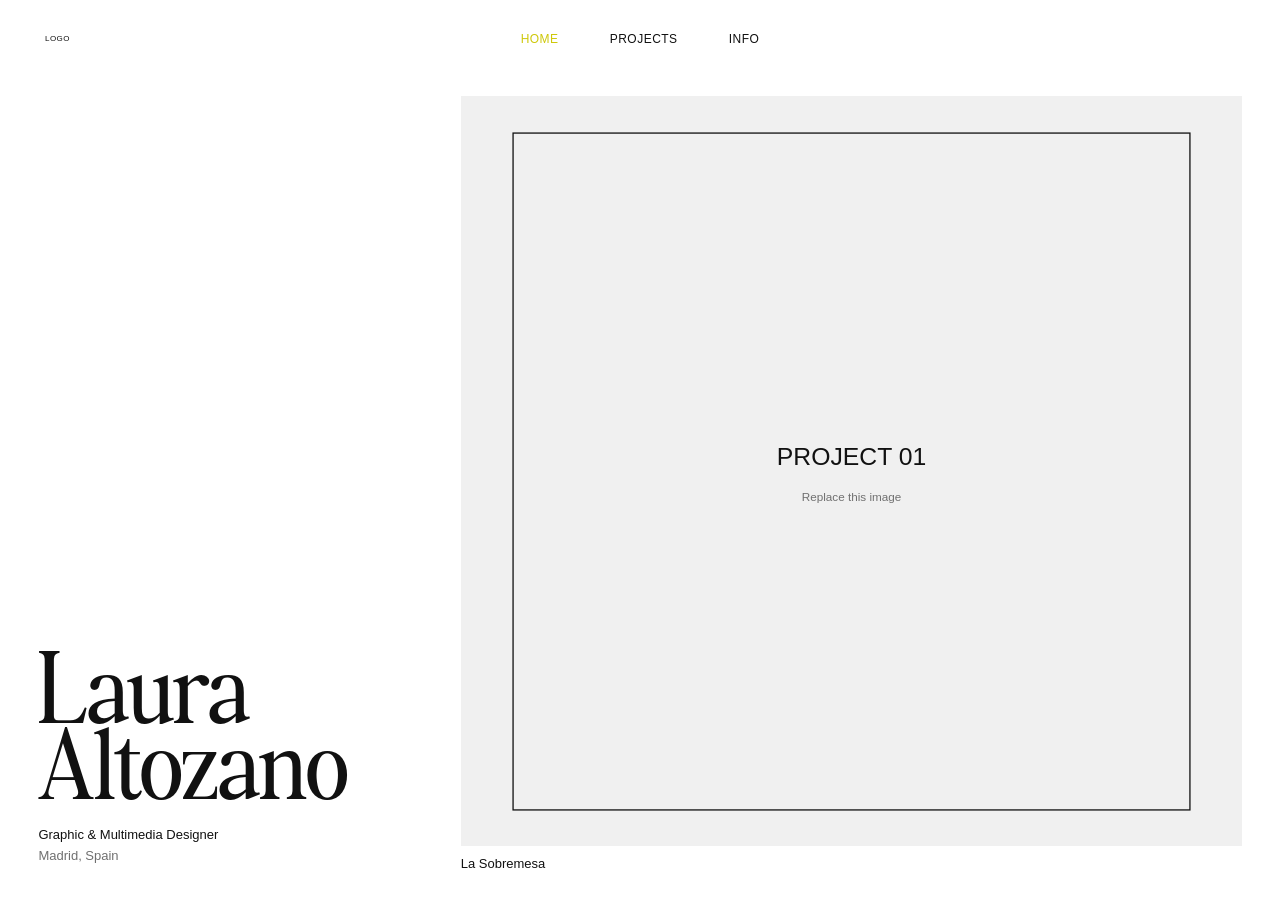
==== index.html @ ccfb65c7 "change 0" ====
<!DOCTYPE html>
<html lang="en">
<head>
  <meta charset="UTF-8">
  <meta name="viewport" content="width=device-width, initial-scale=1.0">
  <meta name="description" content="Portfolio of Laura Altozano, Graphic & Multimedia Designer based in Madrid.">
  <title>Laura Altozano — Portfolio</title>
  <link rel="stylesheet" href="style.css">
  <script src="script.js" defer></script>
</head>
<body class="home-page">
  <header class="site-header">
    <a class="logo-slot" href="index.html" aria-label="Laura Altozano — Home">
      <span>LOGO</span>
    </a>

    <nav class="site-nav" aria-label="Main navigation">
      <a class="is-active" href="index.html">Home</a>
      <a href="projects.html">Projects</a>
      <a href="info.html">Info</a>
    </nav>
  </header>

  <main class="home-main">
    <section class="home-intro" aria-labelledby="home-title">
      <h1 id="home-title">Laura Altozano</h1>
      <p>Graphic &amp; Multimedia Designer</p>
      <p>Madrid, Spain</p>
    </section>

    <section class="home-featured" aria-label="Featured projects" data-carousel>
      <div class="home-carousel">
        <a class="carousel-slide is-active" href="project.html" data-slide data-project-name="La Sobremesa">
          <img src="assets/images/project-01.svg" alt="La Sobremesa project placeholder">
        </a>

        <a class="carousel-slide" href="project.html" data-slide data-project-name="Editorial Project">
          <img src="assets/images/project-02.svg" alt="Editorial project placeholder">
        </a>

        <a class="carousel-slide" href="project.html" data-slide data-project-name="Photography Series">
          <img src="assets/images/project-03.svg" alt="Photography project placeholder">
        </a>
      </div>

      <p class="carousel-project-name" data-project-label>La Sobremesa</p>
    </section>
  </main>
</body>
</html>
---- style.css ----
@font-face {
  font-family: "Bethany Elingston";
  src: url("./fonts/Bethany-Elingston.otf") format("opentype");
  font-weight: 400;
  font-style: normal;
  font-display: swap;
}

:root {
  --background: #ffffff;
  --text: #111111;
  --muted: #707070;
  --accent: #cec80a;
  --font-body: "Helvetica Neue", Helvetica, Arial, sans-serif;
  --font-display: "Bethany Elingston", Georgia, serif;
  --page-padding: clamp(18px, 3vw, 46px);
  --header-height: 78px;
  --left-column: clamp(280px, 29vw, 470px);
  --column-gap: clamp(24px, 4vw, 64px);
}

* {
  box-sizing: border-box;
}

html {
  overflow-x: hidden;
}

body {
  margin: 0;
  overflow-x: hidden;
  background: var(--background);
  color: var(--text);
  font-family: var(--font-body);
  font-size: 15px;
  line-height: 1.35;
}

a {
  color: inherit;
  text-decoration: none;
}

img {
  display: block;
  width: 100%;
}

h1,
h2,
h3,
p,
figure {
  margin: 0;
}

.site-header {
  position: fixed;
  inset: 0 0 auto 0;
  z-index: 10;
  height: var(--header-height);
  padding: 0 var(--page-padding);
  background: var(--background);
}

.logo-slot {
  position: absolute;
  top: 50%;
  left: var(--page-padding);
  display: grid;
  width: 38px;
  height: 38px;
  place-items: center;
  transform: translateY(-50%);
  font-size: 8px;
  letter-spacing: 0.05em;
}

.logo-slot img {
  width: 100%;
  height: 100%;
  object-fit: contain;
}

.site-nav {
  position: absolute;
  top: 50%;
  left: 50%;
  display: flex;
  gap: clamp(22px, 4vw, 52px);
  transform: translate(-50%, -50%);
  white-space: nowrap;
}

.site-nav a {
  font-size: 12px;
  text-transform: uppercase;
  letter-spacing: 0.04em;
}

.site-nav a:hover,
.site-nav a.is-active {
  color: var(--accent);
}

/* HOME */

.home-page {
  height: 100svh;
  overflow: hidden;
}

.home-main {
  display: grid;
  grid-template-columns: var(--left-column) minmax(0, 1fr);
  gap: var(--column-gap);
  height: 100svh;
  padding: calc(var(--header-height) + 18px) var(--page-padding) 28px;
}

.home-intro {
  position: relative;
}

.home-intro > * {
  position: absolute;
  left: 0;
}

.home-intro h1 {
  bottom: 61px;
  width: 100%;
  font-family: var(--font-display);
  font-size: clamp(54px, 6.4vw, 96px);
  font-weight: 400;
  line-height: 0.92;
}

.home-intro p {
  bottom: 28px;
  font-size: 13px;
}

.home-intro p + p {
  bottom: 7px;
  color: var(--muted);
}

.home-featured {
  display: grid;
  grid-template-rows: minmax(0, 1fr) auto;
  gap: 10px;
  min-width: 0;
  height: 100%;
}

.home-carousel {
  position: relative;
  min-width: 0;
  min-height: 0;
  background: #f1f1f1;
}

.carousel-slide {
  position: absolute;
  inset: 0;
  display: none;
}

.carousel-slide.is-active {
  display: block;
}

.carousel-slide img {
  width: 100%;
  height: 100%;
  object-fit: cover;
}

.carousel-project-name {
  font-size: 13px;
  line-height: 1.2;
}

/* PROJECTS */

.projects-page {
  height: 100svh;
  overflow: hidden;
}

.projects-layout {
  display: grid;
  grid-template-columns: var(--left-column) minmax(0, 1fr);
  gap: var(--column-gap);
  height: 100svh;
  padding: calc(var(--header-height) + 18px) var(--page-padding) 0;
}

.fixed-identity {
  position: relative;
  height: calc(100svh - var(--header-height) - 18px);
}

.identity-bottom {
  position: absolute;
  right: 0;
  bottom: 28px;
  left: 0;
}

.identity-bottom h1 {
  position: absolute;
  bottom: 61px;
  width: 100%;
  font-family: var(--font-display);
  font-size: clamp(54px, 6.4vw, 96px);
  font-weight: 400;
  line-height: 0.92;
}

.identity-bottom p {
  position: absolute;
  bottom: 28px;
  font-size: 13px;
}

.identity-bottom p + p {
  bottom: 7px;
  color: var(--muted);
}

.projects-scroll {
  height: calc(100svh - var(--header-height) - 18px);
  overflow-y: auto;
  overscroll-behavior: contain;
  padding: 0 0 70px;
  scrollbar-width: thin;
}

.project-archive-grid {
  display: flex;
  flex-direction: column;
  gap: clamp(52px, 7vw, 96px);
}

.archive-project {
  display: block;
  width: 100%;
}

.archive-project img {
  width: 100%;
  object-fit: cover;
  background: #f1f1f1;
}

.archive-project--horizontal img {
  aspect-ratio: 16 / 9;
}

.archive-project-pair {
  display: grid;
  grid-template-columns: repeat(2, minmax(0, 1fr));
  gap: clamp(18px, 2vw, 30px);
}

.archive-project--vertical img {
  aspect-ratio: 3 / 4;
}

.project-entry__caption {
  margin-top: 10px;
}

.project-entry__caption h2 {
  font-size: 15px;
  font-weight: 400;
}

.project-entry__caption p {
  margin-top: 2px;
  color: var(--muted);
  font-size: 11px;
}

.archive-project:hover h2 {
  color: var(--accent);
}

/* INFO */

.info-with-photo {
  height: 100svh;
  overflow: hidden;
}

.info-layout {
  display: grid;
  grid-template-columns: minmax(0, 1fr) clamp(190px, 23vw, 340px);
  height: 100svh;
  padding-top: var(--header-height);
}

.info-content {
  height: calc(100svh - var(--header-height));
  overflow: hidden;
  padding: 38px var(--page-padding) 28px;
}

.page-title {
  margin-bottom: 34px;
  font-family: var(--font-display);
  font-size: clamp(52px, 7vw, 92px);
  font-weight: 400;
  line-height: 1;
}

.info-section {
  display: grid;
  grid-template-columns: 180px minmax(0, 620px);
  gap: 40px;
  padding: 17px 0;
}

.info-section h2 {
  font-size: 13px;
  font-weight: 400;
  text-transform: uppercase;
}

.info-section p + p,
.services-list p + p,
.contact-list a + a {
  margin-top: 10px;
}

.contact-list {
  display: flex;
  flex-direction: column;
  align-items: flex-start;
}

.contact-list a:hover {
  color: var(--accent);
}

.info-portrait {
  height: calc(100svh - var(--header-height));
  overflow: hidden;
}

.info-portrait img {
  width: 100%;
  height: 100%;
  object-fit: cover;
}

/* PROJECT DETAIL */

.project-page {
  padding: calc(var(--header-height) + 58px) var(--page-padding) 70px;
}

.project-header {
  display: grid;
  grid-template-columns: 1fr auto;
  gap: 40px;
  align-items: end;
  padding-bottom: 22px;
}

.project-header h1 {
  font-family: var(--font-display);
  font-size: clamp(48px, 7vw, 92px);
  font-weight: 400;
  line-height: 1;
}

.project-meta {
  text-align: right;
  font-size: 12px;
}

.project-meta p + p {
  margin-top: 3px;
  color: var(--muted);
}

.project-copy {
  display: grid;
  grid-template-columns: repeat(2, minmax(0, 1fr));
  gap: 50px;
  max-width: 900px;
  padding: 42px 0 58px;
}

.project-copy h2 {
  margin-bottom: 12px;
  font-size: 11px;
  font-weight: 400;
}

.project-gallery > img,
.project-gallery__pair {
  margin-bottom: 24px;
}

.project-gallery > img {
  aspect-ratio: 16 / 9;
  object-fit: cover;
}

.project-gallery__pair {
  display: grid;
  grid-template-columns: repeat(2, minmax(0, 1fr));
  gap: 24px;
}

.project-gallery__pair img {
  aspect-ratio: 1;
  object-fit: cover;
}

.back-link {
  display: inline-block;
  margin-top: 28px;
  font-size: 13px;
}

.back-link:hover {
  color: var(--accent);
}

/* TABLET */

@media (max-width: 900px) {
  :root {
    --left-column: clamp(235px, 34vw, 340px);
    --column-gap: 28px;
  }
}

/* MOBILE */

@media (max-width: 650px) {
  :root {
    --header-height: 68px;
  }

  .logo-slot {
    width: 32px;
    height: 32px;
  }

  .site-nav {
    right: var(--page-padding);
    left: auto;
    gap: 15px;
    transform: translateY(-50%);
  }

  .site-nav a {
    font-size: 10px;
  }

  .home-page,
  .projects-page,
  .info-with-photo {
    height: auto;
    min-height: 100svh;
    overflow-y: auto;
  }

  .home-main {
    display: flex;
    flex-direction: column;
    height: auto;
    min-height: 100svh;
    padding-top: calc(var(--header-height) + 28px);
  }

  .home-intro {
    order: 2;
    min-height: 170px;
    margin-top: 24px;
  }

  .home-intro > * {
    position: static;
  }

  .home-intro h1 {
    margin-bottom: 14px;
    font-size: clamp(48px, 15vw, 68px);
  }

  .home-intro p + p {
    margin-top: 3px;
  }

  .home-featured {
    order: 1;
    width: 100%;
    height: auto;
  }

  .home-carousel {
    width: 100%;
    height: auto;
    aspect-ratio: 4 / 3;
  }

  .projects-layout {
    display: flex;
    flex-direction: column;
    height: auto;
    padding-top: calc(var(--header-height) + 28px);
  }

  .fixed-identity {
    order: 2;
    height: auto;
    min-height: 170px;
    margin-top: 24px;
  }

  .identity-bottom {
    position: static;
  }

  .identity-bottom h1,
  .identity-bottom p,
  .identity-bottom p + p {
    position: static;
  }

  .identity-bottom h1 {
    margin-bottom: 14px;
    font-size: clamp(48px, 15vw, 68px);
  }

  .identity-bottom p + p {
    margin-top: 3px;
  }

  .projects-scroll {
    order: 1;
    height: auto;
    overflow: visible;
    padding: 0 0 36px;
  }

  .project-archive-grid {
    gap: 48px;
  }

  .archive-project-pair {
    gap: 14px;
  }

  .archive-project:hover h2 {
    color: inherit;
  }

  .archive-project:active h2 {
    color: var(--accent);
  }

  .info-layout {
    display: flex;
    flex-direction: column;
    height: auto;
    padding-top: var(--header-height);
  }

  .info-content {
    order: 1;
    height: auto;
    overflow: visible;
    padding-top: 42px;
  }

  .info-section {
    grid-template-columns: 1fr;
    gap: 14px;
  }

  .info-portrait {
    order: 2;
    width: 100%;
    height: 120vw;
    max-height: 720px;
  }

  .project-page {
    padding-top: calc(var(--header-height) + 42px);
  }

  .project-header {
    grid-template-columns: 1fr;
    gap: 18px;
  }

  .project-meta {
    text-align: left;
  }

  .project-copy {
    grid-template-columns: 1fr;
    gap: 28px;
  }

  .project-gallery__pair {
    grid-template-columns: 1fr;
  }
}
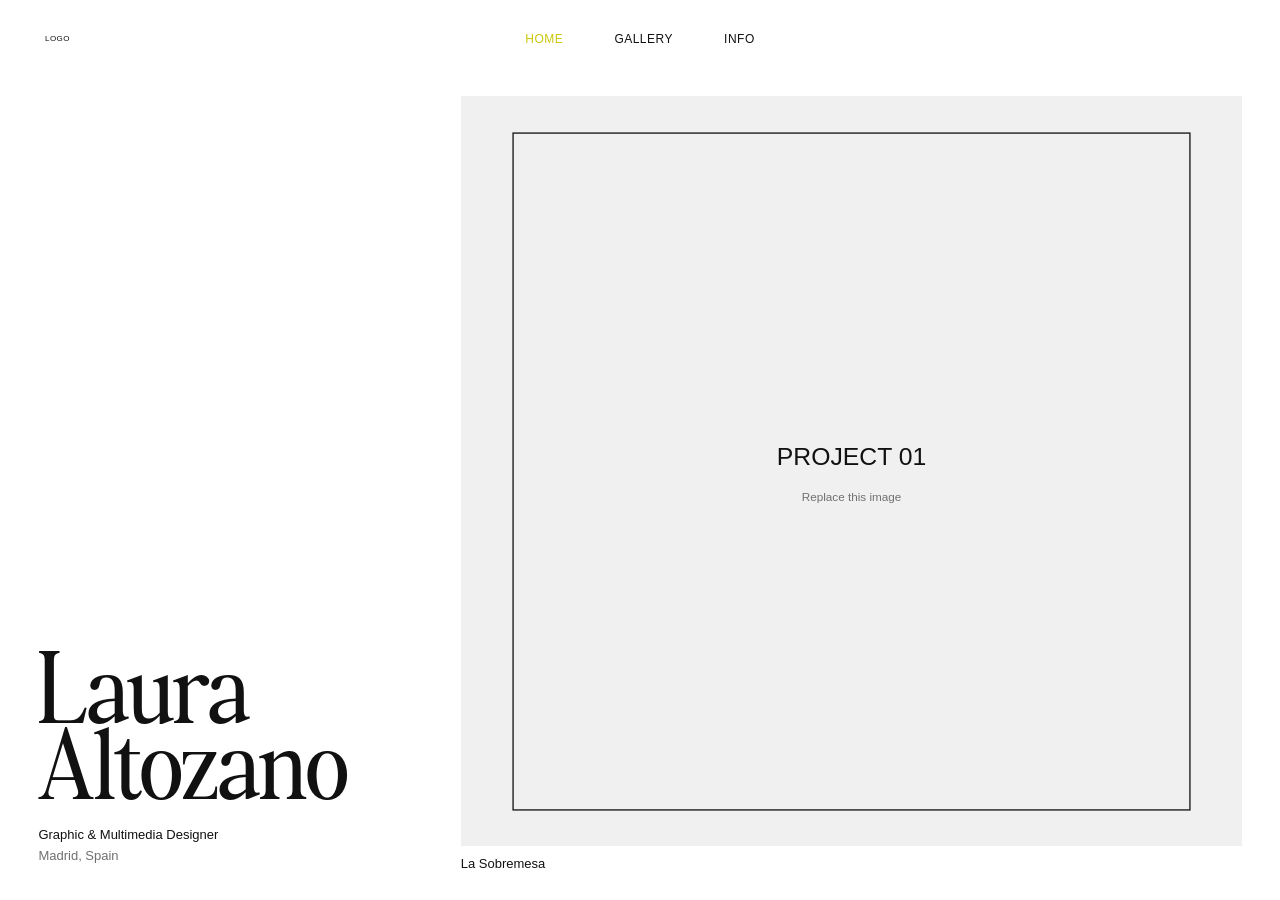
==== commit 8aa5d405: "change 1" ====
--- a/index.html
+++ b/index.html
@@ -16,7 +16,7 @@
 
     <nav class="site-nav" aria-label="Main navigation">
       <a class="is-active" href="index.html">Home</a>
-      <a href="projects.html">Projects</a>
+      <a href="projects.html">Gallery</a>
       <a href="info.html">Info</a>
     </nav>
   </header>
@@ -34,8 +34,8 @@
           <img src="assets/images/project-01.svg" alt="La Sobremesa project placeholder">
         </a>
 
-        <a class="carousel-slide" href="project.html" data-slide data-project-name="Editorial Project">
-          <img src="assets/images/project-02.svg" alt="Editorial project placeholder">
+        <a class="carousel-slide" href="project.html" data-slide data-project-name="Don Refranote">
+          <img src="assets/images/project-02.svg" alt="Don Refranote project placeholder">
         </a>
 
         <a class="carousel-slide" href="project.html" data-slide data-project-name="Photography Series">
--- a/style.css
+++ b/style.css
@@ -5,7 +5,6 @@
   font-style: normal;
   font-display: swap;
 }
-
 :root {
   --background: #ffffff;
   --text: #111111;
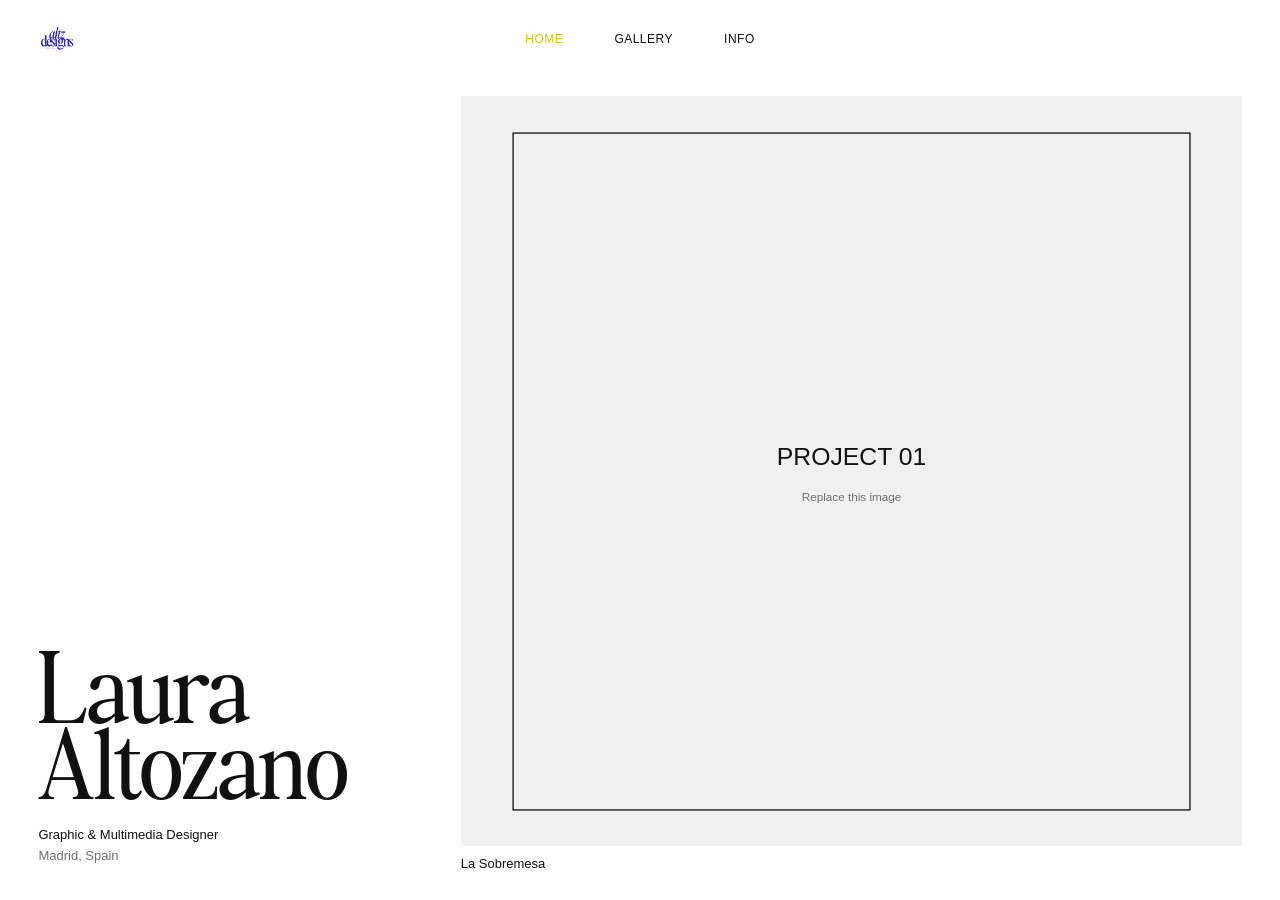
==== commit a89ab1de: "change 11" ====
--- a/index.html
+++ b/index.html
@@ -11,8 +11,8 @@
 <body class="home-page">
   <header class="site-header">
     <a class="logo-slot" href="index.html" aria-label="Laura Altozano — Home">
-      <span>LOGO</span>
-    </a>
+  <img src="assets/images/logo.png" alt="Laura Altozano">
+</a>
 
     <nav class="site-nav" aria-label="Main navigation">
       <a class="is-active" href="index.html">Home</a>
@@ -30,15 +30,15 @@
 
     <section class="home-featured" aria-label="Featured projects" data-carousel>
       <div class="home-carousel">
-        <a class="carousel-slide is-active" href="project.html" data-slide data-project-name="La Sobremesa">
+        <a class="carousel-slide is-active" href="la-sobremesa.html" data-slide data-project-name="La Sobremesa">
           <img src="assets/images/project-01.svg" alt="La Sobremesa project placeholder">
         </a>
 
-        <a class="carousel-slide" href="project.html" data-slide data-project-name="Don Refranote">
+        <a class="carousel-slide" href="don-refranote.html" data-slide data-project-name="Don Refranote">
           <img src="assets/images/project-02.svg" alt="Don Refranote project placeholder">
         </a>
 
-        <a class="carousel-slide" href="project.html" data-slide data-project-name="Photography Series">
+        <a class="carousel-slide" href="cata-la-lata.html" data-slide data-project-name="Photography Series">
           <img src="assets/images/project-03.svg" alt="Photography project placeholder">
         </a>
       </div>
--- a/style.css
+++ b/style.css
@@ -5,13 +5,16 @@
   font-style: normal;
   font-display: swap;
 }
+
 :root {
   --background: #ffffff;
   --text: #111111;
   --muted: #707070;
   --accent: #cec80a;
+
   --font-body: "Helvetica Neue", Helvetica, Arial, sans-serif;
   --font-display: "Bethany Elingston", Georgia, serif;
+
   --page-padding: clamp(18px, 3vw, 46px);
   --header-height: 78px;
   --left-column: clamp(280px, 29vw, 470px);
@@ -54,12 +57,19 @@
   margin: 0;
 }
 
+
+/* =========================================
+   HEADER
+========================================= */
+
 .site-header {
   position: fixed;
   inset: 0 0 auto 0;
   z-index: 10;
+
   height: var(--header-height);
   padding: 0 var(--page-padding);
+
   background: var(--background);
 }
 
@@ -67,11 +77,14 @@
   position: absolute;
   top: 50%;
   left: var(--page-padding);
+
   display: grid;
   width: 38px;
   height: 38px;
   place-items: center;
+
   transform: translateY(-50%);
+
   font-size: 8px;
   letter-spacing: 0.05em;
 }
@@ -86,8 +99,10 @@
   position: absolute;
   top: 50%;
   left: 50%;
+
   display: flex;
   gap: clamp(22px, 4vw, 52px);
+
   transform: translate(-50%, -50%);
   white-space: nowrap;
 }
@@ -103,7 +118,10 @@
   color: var(--accent);
 }
 
-/* HOME */
+
+/* =========================================
+   HOME
+========================================= */
 
 .home-page {
   height: 100svh;
@@ -114,8 +132,13 @@
   display: grid;
   grid-template-columns: var(--left-column) minmax(0, 1fr);
   gap: var(--column-gap);
+
   height: 100svh;
-  padding: calc(var(--header-height) + 18px) var(--page-padding) 28px;
+
+  padding:
+    calc(var(--header-height) + 18px)
+    var(--page-padding)
+    28px;
 }
 
 .home-intro {
@@ -129,7 +152,9 @@
 
 .home-intro h1 {
   bottom: 61px;
-  width: 100%;
+
+  width: 100%;
+
   font-family: var(--font-display);
   font-size: clamp(54px, 6.4vw, 96px);
   font-weight: 400;
@@ -150,14 +175,17 @@
   display: grid;
   grid-template-rows: minmax(0, 1fr) auto;
   gap: 10px;
+
   min-width: 0;
   height: 100%;
 }
 
 .home-carousel {
   position: relative;
+
   min-width: 0;
   min-height: 0;
+
   background: #f1f1f1;
 }
 
@@ -182,7 +210,10 @@
   line-height: 1.2;
 }
 
-/* PROJECTS */
+
+/* =========================================
+   PROJECTS / GALLERY
+========================================= */
 
 .projects-page {
   height: 100svh;
@@ -193,8 +224,13 @@
   display: grid;
   grid-template-columns: var(--left-column) minmax(0, 1fr);
   gap: var(--column-gap);
+
   height: 100svh;
-  padding: calc(var(--header-height) + 18px) var(--page-padding) 0;
+
+  padding:
+    calc(var(--header-height) + 18px)
+    var(--page-padding)
+    0;
 }
 
 .fixed-identity {
@@ -212,7 +248,9 @@
 .identity-bottom h1 {
   position: absolute;
   bottom: 61px;
-  width: 100%;
+
+  width: 100%;
+
   font-family: var(--font-display);
   font-size: clamp(54px, 6.4vw, 96px);
   font-weight: 400;
@@ -222,6 +260,7 @@
 .identity-bottom p {
   position: absolute;
   bottom: 28px;
+
   font-size: 13px;
 }
 
@@ -232,15 +271,19 @@
 
 .projects-scroll {
   height: calc(100svh - var(--header-height) - 18px);
+
   overflow-y: auto;
   overscroll-behavior: contain;
+
   padding: 0 0 70px;
+
   scrollbar-width: thin;
 }
 
 .project-archive-grid {
   display: flex;
   flex-direction: column;
+
   gap: clamp(52px, 7vw, 96px);
 }
 
@@ -251,6 +294,7 @@
 
 .archive-project img {
   width: 100%;
+
   object-fit: cover;
   background: #f1f1f1;
 }
@@ -262,6 +306,7 @@
 .archive-project-pair {
   display: grid;
   grid-template-columns: repeat(2, minmax(0, 1fr));
+
   gap: clamp(18px, 2vw, 30px);
 }
 
@@ -280,6 +325,7 @@
 
 .project-entry__caption p {
   margin-top: 2px;
+
   color: var(--muted);
   font-size: 11px;
 }
@@ -288,7 +334,10 @@
   color: var(--accent);
 }
 
-/* INFO */
+
+/* =========================================
+   INFO
+========================================= */
 
 .info-with-photo {
   height: 100svh;
@@ -297,19 +346,29 @@
 
 .info-layout {
   display: grid;
-  grid-template-columns: minmax(0, 1fr) clamp(190px, 23vw, 340px);
+  grid-template-columns:
+    minmax(0, 1fr)
+    clamp(190px, 23vw, 340px);
+
   height: 100svh;
+
   padding-top: var(--header-height);
 }
 
 .info-content {
   height: calc(100svh - var(--header-height));
+
   overflow: hidden;
-  padding: 38px var(--page-padding) 28px;
+
+  padding:
+    38px
+    var(--page-padding)
+    28px;
 }
 
 .page-title {
   margin-bottom: 34px;
+
   font-family: var(--font-display);
   font-size: clamp(52px, 7vw, 92px);
   font-weight: 400;
@@ -319,7 +378,9 @@
 .info-section {
   display: grid;
   grid-template-columns: 180px minmax(0, 620px);
+
   gap: 40px;
+
   padding: 17px 0;
 }
 
@@ -356,17 +417,25 @@
   object-fit: cover;
 }
 
-/* PROJECT DETAIL */
+
+/* =========================================
+   PROJECT DETAIL
+========================================= */
 
 .project-page {
-  padding: calc(var(--header-height) + 58px) var(--page-padding) 70px;
+  padding:
+    calc(var(--header-height) + 58px)
+    var(--page-padding)
+    70px;
 }
 
 .project-header {
   display: grid;
   grid-template-columns: 1fr auto;
+
   gap: 40px;
   align-items: end;
+
   padding-bottom: 22px;
 }
 
@@ -390,16 +459,25 @@
 .project-copy {
   display: grid;
   grid-template-columns: repeat(2, minmax(0, 1fr));
+
   gap: 50px;
+
   max-width: 900px;
+
   padding: 42px 0 58px;
 }
 
 .project-copy h2 {
   margin-bottom: 12px;
+
   font-size: 11px;
   font-weight: 400;
 }
+
+
+/* =========================================
+   GENERIC PROJECT GALLERY
+========================================= */
 
 .project-gallery > img,
 .project-gallery__pair {
@@ -407,24 +485,239 @@
 }
 
 .project-gallery > img {
+  width: 100%;
+
   aspect-ratio: 16 / 9;
+
   object-fit: cover;
 }
 
 .project-gallery__pair {
+  display: grid;
+  grid-template-columns: repeat(2, minmax(0, 1fr));
+
+  gap: 24px;
+}
+
+.project-gallery__pair img {
+  width: 100%;
+
+  aspect-ratio: 1 / 1;
+
+  object-fit: cover;
+}
+
+
+/* =========================================
+   LA SOBREMESA GALLERY
+========================================= */
+
+.sobremesa-gallery {
+  width: 100%;
+}
+
+
+/* FILA 1
+   CAMI + VIDEO + REDES
+*/
+
+.sobremesa-row--top {
+  display: grid;
+
+  grid-template-columns:
+    1fr
+    1.7778fr
+    1fr;
+
+  gap: 18px;
+
+  width: 100%;
+
+  align-items: start;
+
+  margin-bottom: 18px;
+}
+
+.sobremesa-square {
+  display: block;
+
+  width: 100%;
+
+  aspect-ratio: 1 / 1;
+
+  object-fit: cover;
+}
+
+.sobremesa-video {
+  display: block;
+
+  width: 100%;
+
+  aspect-ratio: 16 / 9;
+
+  object-fit: cover;
+}
+
+
+/* FILA 2
+   MESA + MUPI
+*/
+
+.sobremesa-row--bottom {
+  display: grid;
+
+  grid-template-columns:
+    repeat(2, minmax(0, 1fr));
+
+  gap: 18px;
+
+  width: 100%;
+
+  margin-bottom: 32px;
+}
+
+.sobremesa-horizontal {
+  display: block;
+
+  width: 100%;
+
+  aspect-ratio: 16 / 9;
+
+  object-fit: cover;
+}
+
+
+/* =========================================
+   MANUAL LA SOBREMESA
+========================================= */
+
+.sobremesa-manual-carousel {
+  position: relative;
+
+  width: 520px;
+  max-width: 100%;
+
+  aspect-ratio: 297 / 210;
+
+  overflow: hidden;
+
+  margin: 0;
+
+  background: #f1f1f1;
+}
+
+.manual-slide {
+  position: absolute;
+  inset: 0;
+
+  display: none;
+
+  width: 100%;
+  height: 100%;
+
+  object-fit: cover;
+}
+
+.manual-slide.is-active {
+  display: block;
+}
+
+/* =========================================
+   DON REFRANOTE GALLERY
+========================================= */
+
+.don-row {
+  display: grid;
+  grid-template-columns: 1fr 2fr 1fr;
+  gap: 18px;
+  width: 100%;
+  align-items: stretch;
+}
+
+/* CUADRADOS LATERALES */
+.don-square {
+  width: 100%;
+  height: 100%;
+  aspect-ratio: auto;
+  object-fit: cover;
+  display: block;
+}
+
+/* VÍDEO CENTRAL */
+.don-video {
+  width: 100%;
+  aspect-ratio: 16 / 9;
+  height: auto;
+  object-fit: cover;
+  display: block;
+}
+
+/* =========================
+   MÜNA GALLERY
+========================= */
+
+.muna-gallery {
+  width: 100%;
+}
+
+/* Las dos filas usan 3 columnas iguales */
+.muna-row {
+  display: grid;
+  grid-template-columns: repeat(3, minmax(0, 1fr));
+  gap: 18px;
+  width: 100%;
+}
+
+/* Separación entre las dos filas */
+.muna-row + .muna-row {
+  margin-top: 18px;
+}
+
+/* Todas las fotos ligeramente verticales */
+.muna-row img {
+  display: block;
+  width: 100%;
+  aspect-ratio: 4 / 5;
+  object-fit: cover;
+}
+/* CATA LA LATA */
+
+.cata-gallery {
   display: grid;
   grid-template-columns: repeat(2, minmax(0, 1fr));
   gap: 24px;
-}
-
-.project-gallery__pair img {
-  aspect-ratio: 1;
-  object-fit: cover;
-}
+  width: 100%;
+}
+
+.cata-slider {
+  position: relative;
+  width: 100%;
+  aspect-ratio: 4 / 3;
+  overflow: hidden;
+  background: #f1f1f1;
+}
+
+.cata-slide {
+  position: absolute;
+  inset: 0;
+  width: 100%;
+  height: 100%;
+  object-fit: cover;
+  display: none;
+}
+
+.cata-slide.is-active {
+  display: block;
+}
+/* =========================================
+   BACK
+========================================= */
 
 .back-link {
   display: inline-block;
+
   margin-top: 28px;
+
   font-size: 13px;
 }
 
@@ -432,21 +725,53 @@
   color: var(--accent);
 }
 
-/* TABLET */
+
+/* =========================================
+   TABLET
+========================================= */
 
 @media (max-width: 900px) {
+
   :root {
     --left-column: clamp(235px, 34vw, 340px);
     --column-gap: 28px;
   }
-}
-
-/* MOBILE */
+
+}
+
+
+/* =========================================
+   MOBILE
+========================================= */
 
 @media (max-width: 650px) {
+
+  
+  .don-row {
+    grid-template-columns: 1fr;
+    gap: 14px;
+  }
+
+  .don-video {
+    width: 100%;
+    aspect-ratio: 16 / 9;
+    object-fit: cover;
+  }
+.muna-row {
+  grid-template-columns: 1fr;
+  gap: 14px;
+}
+
+.muna-row + .muna-row {
+  margin-top: 14px;
+}
   :root {
     --header-height: 68px;
   }
+
+
+
+  /* HEADER */
 
   .logo-slot {
     width: 32px;
@@ -456,33 +781,47 @@
   .site-nav {
     right: var(--page-padding);
     left: auto;
+
     gap: 15px;
+
     transform: translateY(-50%);
   }
 
   .site-nav a {
     font-size: 10px;
   }
+
+
+  /* PAGES */
 
   .home-page,
   .projects-page,
   .info-with-photo {
     height: auto;
     min-height: 100svh;
+
     overflow-y: auto;
   }
+
+
+  /* HOME */
 
   .home-main {
     display: flex;
     flex-direction: column;
+
     height: auto;
     min-height: 100svh;
-    padding-top: calc(var(--header-height) + 28px);
+
+    padding-top:
+      calc(var(--header-height) + 28px);
   }
 
   .home-intro {
     order: 2;
+
     min-height: 170px;
+
     margin-top: 24px;
   }
 
@@ -492,7 +831,9 @@
 
   .home-intro h1 {
     margin-bottom: 14px;
-    font-size: clamp(48px, 15vw, 68px);
+
+    font-size:
+      clamp(48px, 15vw, 68px);
   }
 
   .home-intro p + p {
@@ -501,6 +842,7 @@
 
   .home-featured {
     order: 1;
+
     width: 100%;
     height: auto;
   }
@@ -508,20 +850,29 @@
   .home-carousel {
     width: 100%;
     height: auto;
-    aspect-ratio: 4 / 3;
-  }
+
+    aspect-ratio: 3 / 4;
+  }
+
+
+  /* PROJECTS */
 
   .projects-layout {
     display: flex;
     flex-direction: column;
+
     height: auto;
-    padding-top: calc(var(--header-height) + 28px);
+
+    padding-top:
+      calc(var(--header-height) + 28px);
   }
 
   .fixed-identity {
     order: 2;
+
     height: auto;
     min-height: 170px;
+
     margin-top: 24px;
   }
 
@@ -537,7 +888,9 @@
 
   .identity-bottom h1 {
     margin-bottom: 14px;
-    font-size: clamp(48px, 15vw, 68px);
+
+    font-size:
+      clamp(48px, 15vw, 68px);
   }
 
   .identity-bottom p + p {
@@ -546,8 +899,11 @@
 
   .projects-scroll {
     order: 1;
+
     height: auto;
+
     overflow: visible;
+
     padding: 0 0 36px;
   }
 
@@ -566,39 +922,54 @@
   .archive-project:active h2 {
     color: var(--accent);
   }
+
+
+  /* INFO */
 
   .info-layout {
     display: flex;
     flex-direction: column;
+
     height: auto;
+
     padding-top: var(--header-height);
   }
 
   .info-content {
     order: 1;
+
     height: auto;
+
     overflow: visible;
+
     padding-top: 42px;
   }
 
   .info-section {
     grid-template-columns: 1fr;
+
     gap: 14px;
   }
 
   .info-portrait {
     order: 2;
+
     width: 100%;
     height: 120vw;
     max-height: 720px;
   }
 
+
+  /* PROJECT DETAIL */
+
   .project-page {
-    padding-top: calc(var(--header-height) + 42px);
+    padding-top:
+      calc(var(--header-height) + 42px);
   }
 
   .project-header {
     grid-template-columns: 1fr;
+
     gap: 18px;
   }
 
@@ -608,10 +979,44 @@
 
   .project-copy {
     grid-template-columns: 1fr;
+
     gap: 28px;
   }
 
   .project-gallery__pair {
     grid-template-columns: 1fr;
   }
-}
+
+
+  /* LA SOBREMESA */
+
+  .sobremesa-row--top {
+    grid-template-columns: 1fr;
+
+    gap: 14px;
+  }
+
+  .sobremesa-row--bottom {
+    grid-template-columns: 1fr;
+
+    gap: 14px;
+
+    margin-bottom: 24px;
+  }
+
+  .sobremesa-square {
+    aspect-ratio: 1 / 1;
+  }
+
+  .sobremesa-video,
+  .sobremesa-horizontal {
+    aspect-ratio: 16 / 9;
+  }
+
+  .sobremesa-manual-carousel {
+    width: 100%;
+
+    aspect-ratio: 297 / 210;
+  }
+
+}
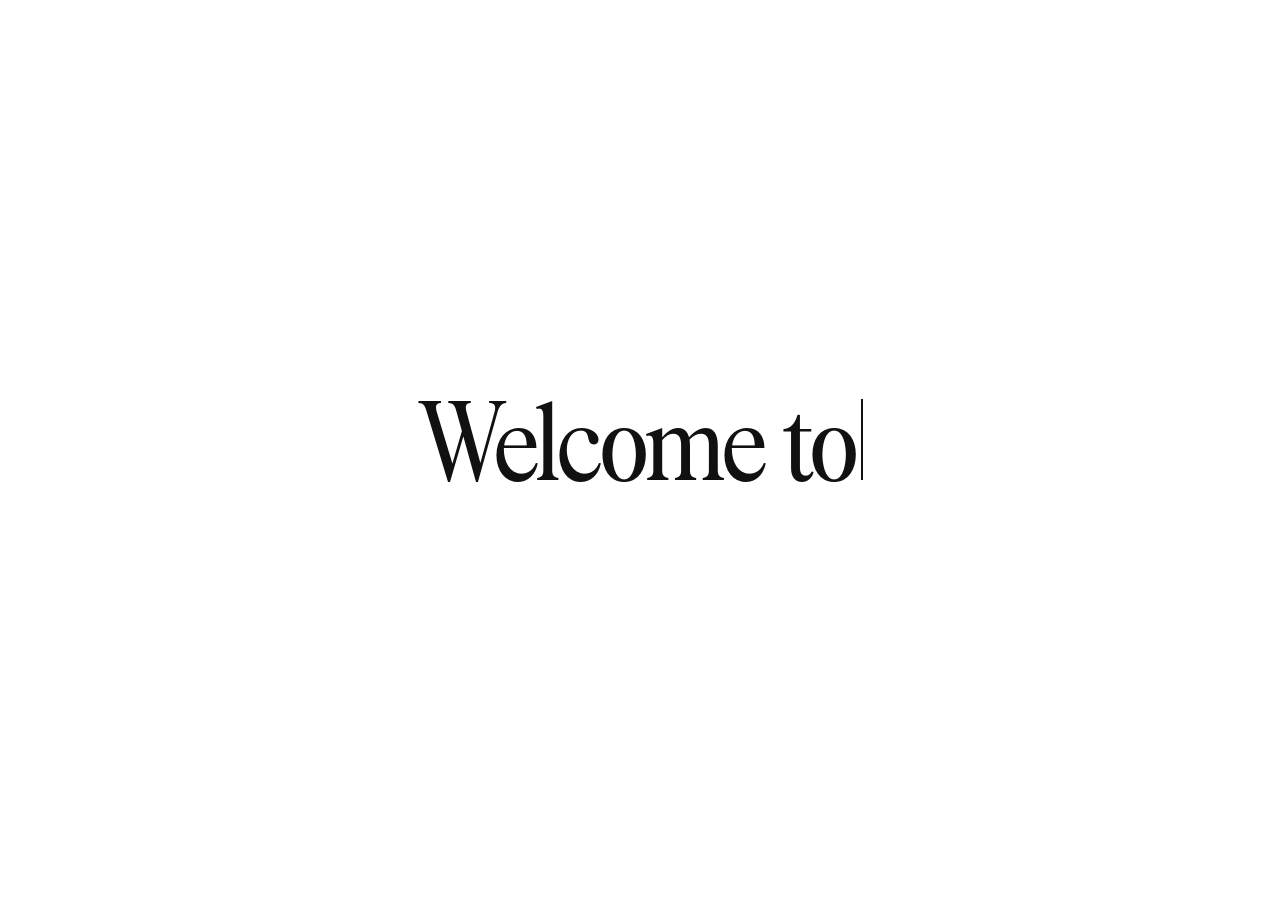
==== commit 7f328f99: "intro terminada" ====
--- a/index.html
+++ b/index.html
@@ -1,50 +1,206 @@
 <!DOCTYPE html>
 <html lang="en">
+
 <head>
   <meta charset="UTF-8">
-  <meta name="viewport" content="width=device-width, initial-scale=1.0">
-  <meta name="description" content="Portfolio of Laura Altozano, Graphic & Multimedia Designer based in Madrid.">
+
+  <meta
+    name="viewport"
+    content="width=device-width, initial-scale=1.0"
+  >
+
+  <meta
+    name="description"
+    content="Portfolio of Laura Altozano, Graphic & Multimedia Designer based in Madrid."
+  >
+
   <title>Laura Altozano — Portfolio</title>
+
   <link rel="stylesheet" href="style.css">
+
   <script src="script.js" defer></script>
 </head>
+
+
 <body class="home-page">
+
+
+  <!-- =========================================
+       INTRO
+  ========================================= -->
+
+  <div
+    class="intro-screen"
+    id="introScreen"
+    aria-hidden="true"
+  >
+
+    <p class="intro-typing">
+
+      <span id="introPrefix"></span>
+
+      <span class="intro-name-line">
+  <span
+    id="introName"
+    class="intro-name"
+  ></span><span
+    class="intro-cursor"
+    aria-hidden="true"
+  ></span>
+</span>
+
+    </p>
+
+  </div>
+
+
+
+  <!-- =========================================
+       HEADER
+  ========================================= -->
+
   <header class="site-header">
-    <a class="logo-slot" href="index.html" aria-label="Laura Altozano — Home">
-  <img src="assets/images/logo.png" alt="Laura Altozano">
-</a>
-
-    <nav class="site-nav" aria-label="Main navigation">
-      <a class="is-active" href="index.html">Home</a>
-      <a href="projects.html">Gallery</a>
-      <a href="info.html">Info</a>
+
+    <a
+      class="logo-slot"
+      href="index.html"
+      aria-label="Laura Altozano — Home"
+    >
+      <img
+        src="assets/images/logo.png"
+        alt="Laura Altozano"
+      >
+    </a>
+
+
+    <nav
+      class="site-nav"
+      aria-label="Main navigation"
+    >
+
+      <a
+        class="is-active"
+        href="index.html"
+      >
+        Home
+      </a>
+
+      <a href="projects.html">
+        Gallery
+      </a>
+
+      <a href="info.html">
+        Info
+      </a>
+
     </nav>
+
   </header>
 
+
+
+  <!-- =========================================
+       HOME
+  ========================================= -->
+
   <main class="home-main">
-    <section class="home-intro" aria-labelledby="home-title">
-      <h1 id="home-title">Laura Altozano</h1>
-      <p>Graphic &amp; Multimedia Designer</p>
-      <p>Madrid, Spain</p>
+
+
+    <!-- LEFT -->
+    <section
+      class="home-intro"
+      aria-labelledby="home-title"
+    >
+
+      <h1 id="home-title">
+        Laura Altozano
+      </h1>
+
+      <p>
+        Graphic &amp; Multimedia Designer
+      </p>
+
+      <p>
+        Madrid, Spain
+      </p>
+
     </section>
 
-    <section class="home-featured" aria-label="Featured projects" data-carousel>
+
+
+    <!-- FEATURED PROJECTS -->
+    <section
+      class="home-featured"
+      aria-label="Featured projects"
+      data-carousel
+    >
+
       <div class="home-carousel">
-        <a class="carousel-slide is-active" href="la-sobremesa.html" data-slide data-project-name="La Sobremesa">
-          <img src="assets/images/project-01.svg" alt="La Sobremesa project placeholder">
+
+
+        <!-- LA SOBREMESA -->
+        <a
+          class="carousel-slide is-active"
+          href="la-sobremesa.html"
+          data-slide
+          data-project-name="La Sobremesa"
+        >
+
+          <img
+            src="assets/images/project-01.svg"
+            alt="La Sobremesa project"
+          >
+
         </a>
 
-        <a class="carousel-slide" href="don-refranote.html" data-slide data-project-name="Don Refranote">
-          <img src="assets/images/project-02.svg" alt="Don Refranote project placeholder">
+
+
+        <!-- DON REFRANOTE -->
+        <a
+          class="carousel-slide"
+          href="don-refranote.html"
+          data-slide
+          data-project-name="Don Refranote"
+        >
+
+          <img
+            src="assets/images/project-02.svg"
+            alt="Don Refranote project"
+          >
+
         </a>
 
-        <a class="carousel-slide" href="cata-la-lata.html" data-slide data-project-name="Photography Series">
-          <img src="assets/images/project-03.svg" alt="Photography project placeholder">
+
+
+        <!-- CATA LA LATA -->
+        <a
+          class="carousel-slide"
+          href="cata-la-lata.html"
+          data-slide
+          data-project-name="Cata la Lata"
+        >
+
+          <img
+            src="assets/images/project-03.svg"
+            alt="Cata la Lata project"
+          >
+
         </a>
+
       </div>
 
-      <p class="carousel-project-name" data-project-label>La Sobremesa</p>
+
+      <p
+        class="carousel-project-name"
+        data-project-label
+      >
+        La Sobremesa
+      </p>
+
     </section>
+
   </main>
+
 </body>
-</html>
+
+</html>
--- a/style.css
+++ b/style.css
@@ -6,6 +6,7 @@
   font-display: swap;
 }
 
+
 :root {
   --background: #ffffff;
   --text: #111111;
@@ -21,33 +22,42 @@
   --column-gap: clamp(24px, 4vw, 64px);
 }
 
+
 * {
   box-sizing: border-box;
 }
 
+
 html {
   overflow-x: hidden;
 }
 
+
 body {
   margin: 0;
+
   overflow-x: hidden;
+
   background: var(--background);
   color: var(--text);
+
   font-family: var(--font-body);
   font-size: 15px;
   line-height: 1.35;
 }
 
+
 a {
   color: inherit;
   text-decoration: none;
 }
 
+
 img {
   display: block;
   width: 100%;
 }
+
 
 h1,
 h2,
@@ -58,6 +68,89 @@
 }
 
 
+
+
+/* =========================================
+   HOME INTRO SCREEN
+========================================= */
+
+.intro-screen {
+  position: fixed;
+  inset: 0;
+  z-index: 9999;
+
+  display: flex;
+  align-items: center;
+  justify-content: center;
+
+  width: 100%;
+  height: 100svh;
+
+  background: #ffffff;
+
+  transform: translateY(0);
+  transition: transform 0.75s cubic-bezier(0.76, 0, 0.24, 1);
+
+  will-change: transform;
+}
+
+.intro-screen.is-hidden {
+  transform: translateY(-100%);
+  pointer-events: none;
+}
+
+.intro-typing {
+  display: flex;
+  flex-direction: row;
+  align-items: baseline;
+
+  color: #111111;
+  font-family: var(--font-display);
+
+  font-size: clamp(42px, 7vw, 100px);
+  font-weight: 400;
+
+  line-height: 1.1;
+  white-space: nowrap;
+}
+
+.intro-name-line {
+  display: flex;
+  align-items: baseline;
+}
+
+.intro-name {
+  font-family: var(--font-display);
+  font-weight: 400;
+}
+
+.intro-name {
+  font-family: var(--font-display);
+  font-weight: 400;
+}
+
+.intro-cursor {
+  display: inline-block;
+  width: 2px;
+  height: 0.9em;
+  margin-left: 5px;
+  background: #111111;
+  animation: introCursorBlink 0.7s infinite;
+}
+
+@keyframes introCursorBlink {
+  0%,
+  45% {
+    opacity: 1;
+  }
+
+  46%,
+  100% {
+    opacity: 0;
+  }
+}
+
+
 /* =========================================
    HEADER
 ========================================= */
@@ -65,53 +158,74 @@
 .site-header {
   position: fixed;
   inset: 0 0 auto 0;
+
   z-index: 10;
 
   height: var(--header-height);
-  padding: 0 var(--page-padding);
+
+  padding:
+    0
+    var(--page-padding);
 
   background: var(--background);
 }
+
 
 .logo-slot {
   position: absolute;
+
   top: 50%;
   left: var(--page-padding);
 
   display: grid;
+
   width: 38px;
   height: 38px;
+
   place-items: center;
 
-  transform: translateY(-50%);
+  transform:
+    translateY(-50%);
 
   font-size: 8px;
   letter-spacing: 0.05em;
 }
 
+
 .logo-slot img {
   width: 100%;
   height: 100%;
+
   object-fit: contain;
 }
+
 
 .site-nav {
   position: absolute;
+
   top: 50%;
   left: 50%;
 
   display: flex;
-  gap: clamp(22px, 4vw, 52px);
-
-  transform: translate(-50%, -50%);
+
+  gap:
+    clamp(22px, 4vw, 52px);
+
+  transform:
+    translate(-50%, -50%);
+
   white-space: nowrap;
 }
+
 
 .site-nav a {
   font-size: 12px;
+
   text-transform: uppercase;
+
   letter-spacing: 0.04em;
 }
+
 
 .site-nav a:hover,
 .site-nav a.is-active {
@@ -125,13 +239,20 @@
 
 .home-page {
   height: 100svh;
+
   overflow: hidden;
 }
+
 
 .home-main {
   display: grid;
-  grid-template-columns: var(--left-column) minmax(0, 1fr);
-  gap: var(--column-gap);
+
+  grid-template-columns:
+    var(--left-column)
+    minmax(0, 1fr);
+
+  gap:
+    var(--column-gap);
 
   height: 100svh;
 
@@ -141,44 +262,64 @@
     28px;
 }
 
+
 .home-intro {
   position: relative;
 }
 
+
 .home-intro > * {
   position: absolute;
+
   left: 0;
 }
+
 
 .home-intro h1 {
   bottom: 61px;
 
   width: 100%;
 
-  font-family: var(--font-display);
-  font-size: clamp(54px, 6.4vw, 96px);
+  font-family:
+    var(--font-display);
+
+  font-size:
+    clamp(54px, 6.4vw, 96px);
+
   font-weight: 400;
+
   line-height: 0.92;
 }
+
 
 .home-intro p {
   bottom: 28px;
+
   font-size: 13px;
 }
+
 
 .home-intro p + p {
   bottom: 7px;
+
   color: var(--muted);
 }
+
 
 .home-featured {
   display: grid;
-  grid-template-rows: minmax(0, 1fr) auto;
+
+  grid-template-rows:
+    minmax(0, 1fr)
+    auto;
+
   gap: 10px;
 
   min-width: 0;
+
   height: 100%;
 }
+
 
 .home-carousel {
   position: relative;
@@ -189,24 +330,32 @@
   background: #f1f1f1;
 }
 
+
 .carousel-slide {
   position: absolute;
+
   inset: 0;
+
   display: none;
 }
+
 
 .carousel-slide.is-active {
   display: block;
 }
 
+
 .carousel-slide img {
   width: 100%;
   height: 100%;
+
   object-fit: cover;
 }
+
 
 .carousel-project-name {
   font-size: 13px;
+
   line-height: 1.2;
 }
 
@@ -217,13 +366,20 @@
 
 .projects-page {
   height: 100svh;
+
   overflow: hidden;
 }
+
 
 .projects-layout {
   display: grid;
-  grid-template-columns: var(--left-column) minmax(0, 1fr);
-  gap: var(--column-gap);
+
+  grid-template-columns:
+    var(--left-column)
+    minmax(0, 1fr);
+
+  gap:
+    var(--column-gap);
 
   height: 100svh;
 
@@ -233,102 +389,152 @@
     0;
 }
 
+
 .fixed-identity {
   position: relative;
-  height: calc(100svh - var(--header-height) - 18px);
-}
+
+  height:
+    calc(
+      100svh
+      - var(--header-height)
+      - 18px
+    );
+}
+
 
 .identity-bottom {
   position: absolute;
+
   right: 0;
   bottom: 28px;
   left: 0;
 }
 
+
 .identity-bottom h1 {
   position: absolute;
+
   bottom: 61px;
 
   width: 100%;
 
-  font-family: var(--font-display);
-  font-size: clamp(54px, 6.4vw, 96px);
+  font-family:
+    var(--font-display);
+
+  font-size:
+    clamp(54px, 6.4vw, 96px);
+
   font-weight: 400;
+
   line-height: 0.92;
 }
+
 
 .identity-bottom p {
   position: absolute;
+
   bottom: 28px;
 
   font-size: 13px;
 }
+
 
 .identity-bottom p + p {
   bottom: 7px;
+
   color: var(--muted);
 }
 
+
 .projects-scroll {
-  height: calc(100svh - var(--header-height) - 18px);
+  height:
+    calc(
+      100svh
+      - var(--header-height)
+      - 18px
+    );
 
   overflow-y: auto;
+
   overscroll-behavior: contain;
 
-  padding: 0 0 70px;
+  padding:
+    0 0 70px;
 
   scrollbar-width: thin;
 }
+
 
 .project-archive-grid {
   display: flex;
+
   flex-direction: column;
 
-  gap: clamp(52px, 7vw, 96px);
-}
+  gap:
+    clamp(52px, 7vw, 96px);
+}
+
 
 .archive-project {
   display: block;
-  width: 100%;
-}
+
+  width: 100%;
+}
+
 
 .archive-project img {
   width: 100%;
 
   object-fit: cover;
+
   background: #f1f1f1;
 }
+
 
 .archive-project--horizontal img {
   aspect-ratio: 16 / 9;
 }
 
+
 .archive-project-pair {
   display: grid;
-  grid-template-columns: repeat(2, minmax(0, 1fr));
-
-  gap: clamp(18px, 2vw, 30px);
-}
+
+  grid-template-columns:
+    repeat(
+      2,
+      minmax(0, 1fr)
+    );
+
+  gap:
+    clamp(18px, 2vw, 30px);
+}
+
 
 .archive-project--vertical img {
   aspect-ratio: 3 / 4;
 }
 
+
 .project-entry__caption {
   margin-top: 10px;
 }
 
+
 .project-entry__caption h2 {
   font-size: 15px;
+
   font-weight: 400;
 }
+
 
 .project-entry__caption p {
   margin-top: 2px;
 
   color: var(--muted);
+
   font-size: 11px;
 }
+
 
 .archive-project:hover h2 {
   color: var(--accent);
@@ -341,22 +547,31 @@
 
 .info-with-photo {
   height: 100svh;
+
   overflow: hidden;
 }
+
 
 .info-layout {
   display: grid;
+
   grid-template-columns:
     minmax(0, 1fr)
     clamp(190px, 23vw, 340px);
 
   height: 100svh;
 
-  padding-top: var(--header-height);
-}
+  padding-top:
+    var(--header-height);
+}
+
 
 .info-content {
-  height: calc(100svh - var(--header-height));
+  height:
+    calc(
+      100svh
+      - var(--header-height)
+    );
 
   overflow: hidden;
 
@@ -366,29 +581,44 @@
     28px;
 }
 
+
 .page-title {
   margin-bottom: 34px;
 
-  font-family: var(--font-display);
-  font-size: clamp(52px, 7vw, 92px);
+  font-family:
+    var(--font-display);
+
+  font-size:
+    clamp(52px, 7vw, 92px);
+
   font-weight: 400;
+
   line-height: 1;
 }
+
 
 .info-section {
   display: grid;
-  grid-template-columns: 180px minmax(0, 620px);
+
+  grid-template-columns:
+    180px
+    minmax(0, 620px);
 
   gap: 40px;
 
-  padding: 17px 0;
-}
+  padding:
+    17px 0;
+}
+
 
 .info-section h2 {
   font-size: 13px;
+
   font-weight: 400;
+
   text-transform: uppercase;
 }
+
 
 .info-section p + p,
 .services-list p + p,
@@ -396,24 +626,36 @@
   margin-top: 10px;
 }
 
+
 .contact-list {
   display: flex;
+
   flex-direction: column;
+
   align-items: flex-start;
 }
+
 
 .contact-list a:hover {
   color: var(--accent);
 }
 
+
 .info-portrait {
-  height: calc(100svh - var(--header-height));
+  height:
+    calc(
+      100svh
+      - var(--header-height)
+    );
+
   overflow: hidden;
 }
 
+
 .info-portrait img {
   width: 100%;
   height: 100%;
+
   object-fit: cover;
 }
 
@@ -429,48 +671,71 @@
     70px;
 }
 
+
 .project-header {
   display: grid;
-  grid-template-columns: 1fr auto;
+
+  grid-template-columns:
+    1fr auto;
 
   gap: 40px;
+
   align-items: end;
 
   padding-bottom: 22px;
 }
 
+
 .project-header h1 {
-  font-family: var(--font-display);
-  font-size: clamp(48px, 7vw, 92px);
+  font-family:
+    var(--font-display);
+
+  font-size:
+    clamp(48px, 7vw, 92px);
+
   font-weight: 400;
+
   line-height: 1;
 }
+
 
 .project-meta {
   text-align: right;
+
   font-size: 12px;
 }
+
 
 .project-meta p + p {
   margin-top: 3px;
+
   color: var(--muted);
 }
+
 
 .project-copy {
   display: grid;
-  grid-template-columns: repeat(2, minmax(0, 1fr));
+
+  grid-template-columns:
+    repeat(
+      2,
+      minmax(0, 1fr)
+    );
 
   gap: 50px;
 
   max-width: 900px;
 
-  padding: 42px 0 58px;
-}
+  padding:
+    42px 0 58px;
+}
+
 
 .project-copy h2 {
   margin-bottom: 12px;
 
   font-size: 11px;
+
   font-weight: 400;
 }
 
@@ -484,6 +749,7 @@
   margin-bottom: 24px;
 }
 
+
 .project-gallery > img {
   width: 100%;
 
@@ -491,14 +757,21 @@
 
   object-fit: cover;
 }
+
 
 .project-gallery__pair {
   display: grid;
-  grid-template-columns: repeat(2, minmax(0, 1fr));
+
+  grid-template-columns:
+    repeat(
+      2,
+      minmax(0, 1fr)
+    );
 
   gap: 24px;
 }
 
+
 .project-gallery__pair img {
   width: 100%;
 
@@ -509,17 +782,13 @@
 
 
 /* =========================================
-   LA SOBREMESA GALLERY
+   LA SOBREMESA
 ========================================= */
 
 .sobremesa-gallery {
   width: 100%;
 }
 
-
-/* FILA 1
-   CAMI + VIDEO + REDES
-*/
 
 .sobremesa-row--top {
   display: grid;
@@ -538,6 +807,7 @@
   margin-bottom: 18px;
 }
 
+
 .sobremesa-square {
   display: block;
 
@@ -548,6 +818,7 @@
   object-fit: cover;
 }
 
+
 .sobremesa-video {
   display: block;
 
@@ -559,15 +830,14 @@
 }
 
 
-/* FILA 2
-   MESA + MUPI
-*/
-
 .sobremesa-row--bottom {
   display: grid;
 
   grid-template-columns:
-    repeat(2, minmax(0, 1fr));
+    repeat(
+      2,
+      minmax(0, 1fr)
+    );
 
   gap: 18px;
 
@@ -575,6 +845,7 @@
 
   margin-bottom: 32px;
 }
+
 
 .sobremesa-horizontal {
   display: block;
@@ -595,6 +866,7 @@
   position: relative;
 
   width: 520px;
+
   max-width: 100%;
 
   aspect-ratio: 297 / 210;
@@ -605,9 +877,11 @@
 
   background: #f1f1f1;
 }
+
 
 .manual-slide {
   position: absolute;
+
   inset: 0;
 
   display: none;
@@ -617,98 +891,391 @@
 
   object-fit: cover;
 }
+
 
 .manual-slide.is-active {
   display: block;
 }
 
+
 /* =========================================
-   DON REFRANOTE GALLERY
+   DON REFRANOTE
 ========================================= */
 
 .don-row {
   display: grid;
-  grid-template-columns: 1fr 2fr 1fr;
+
+  grid-template-columns:
+    1fr 2fr 1fr;
+
   gap: 18px;
-  width: 100%;
+
+  width: 100%;
+
   align-items: stretch;
 }
 
-/* CUADRADOS LATERALES */
+
 .don-square {
+  display: block;
+
   width: 100%;
   height: 100%;
+
   aspect-ratio: auto;
+
   object-fit: cover;
+}
+
+
+.don-video {
   display: block;
-}
-
-/* VÍDEO CENTRAL */
-.don-video {
-  width: 100%;
+
+  width: 100%;
+  height: auto;
+
   aspect-ratio: 16 / 9;
-  height: auto;
+
   object-fit: cover;
-  display: block;
-}
-
-/* =========================
-   MÜNA GALLERY
-========================= */
+}
+
+
+/* =========================================
+   MÃœNA
+========================================= */
 
 .muna-gallery {
   width: 100%;
 }
 
-/* Las dos filas usan 3 columnas iguales */
+
 .muna-row {
   display: grid;
-  grid-template-columns: repeat(3, minmax(0, 1fr));
+
+  grid-template-columns:
+    repeat(
+      3,
+      minmax(0, 1fr)
+    );
+
   gap: 18px;
-  width: 100%;
-}
-
-/* Separación entre las dos filas */
+
+  width: 100%;
+}
+
+
 .muna-row + .muna-row {
   margin-top: 18px;
 }
 
-/* Todas las fotos ligeramente verticales */
+
 .muna-row img {
   display: block;
-  width: 100%;
+
+  width: 100%;
+
   aspect-ratio: 4 / 5;
+
   object-fit: cover;
 }
-/* CATA LA LATA */
+
+
+/* =========================================
+   CATA LA LATA
+========================================= */
 
 .cata-gallery {
   display: grid;
-  grid-template-columns: repeat(2, minmax(0, 1fr));
+
+  grid-template-columns:
+    repeat(
+      2,
+      minmax(0, 1fr)
+    );
+
   gap: 24px;
-  width: 100%;
-}
+
+  width: 100%;
+}
+
 
 .cata-slider {
   position: relative;
-  width: 100%;
+
+  width: 100%;
+
   aspect-ratio: 4 / 3;
+
   overflow: hidden;
+
   background: #f1f1f1;
 }
+
 
 .cata-slide {
   position: absolute;
+
   inset: 0;
+
+  display: none;
+
   width: 100%;
   height: 100%;
+
   object-fit: cover;
-  display: none;
-}
+}
+
 
 .cata-slide.is-active {
   display: block;
 }
+
+
+/* =========================================
+   STARBUCKS IN NYC
+========================================= */
+
+.starbucks-gallery {
+  display: grid;
+
+  grid-template-columns:
+    repeat(
+      3,
+      minmax(0, 1fr)
+    );
+
+  gap: 18px;
+
+  width: 100%;
+}
+
+
+.starbucks-hover {
+  position: relative;
+
+  width: 100%;
+
+  aspect-ratio: 2 / 3;
+
+  overflow: hidden;
+
+  background: #f1f1f1;
+
+  cursor: pointer;
+}
+
+
+.starbucks-image {
+  position: absolute;
+
+  inset: 0;
+
+  width: 100%;
+  height: 100%;
+
+  object-fit: cover;
+}
+
+
+.starbucks-image--first {
+  display: block;
+}
+
+
+.starbucks-image--second {
+  display: none;
+}
+
+
+@media (hover: hover) and (pointer: fine) {
+
+  .starbucks-hover:hover
+  .starbucks-image--first {
+    display: none;
+  }
+
+
+  .starbucks-hover:hover
+  .starbucks-image--second {
+    display: block;
+  }
+
+}
+
+
+/* =========================================
+   MADE IN TÃœRKIYE
+========================================= */
+
+.turkiye-gallery {
+  width: 100%;
+
+  max-width: 1200px;
+
+  margin:
+    0 auto;
+}
+
+
+.turkiye-reader {
+  display: grid;
+
+  grid-template-columns:
+    44px
+    minmax(0, 1fr)
+    44px;
+
+  gap: 18px;
+
+  align-items: center;
+
+  width: 100%;
+}
+
+
+/* MAGAZINE SPREAD */
+
+.turkiye-spread {
+  display: grid;
+
+  grid-template-columns:
+    repeat(
+      2,
+      minmax(0, 1fr)
+    );
+
+  width: 100%;
+
+  max-width: 1000px;
+
+  margin:
+    0 auto;
+
+  transition:
+    opacity 0.13s ease,
+    transform 0.13s ease;
+}
+
+
+/* subtle page change */
+
+.turkiye-spread.is-turning {
+  opacity: 0.3;
+
+  transform:
+    translateX(8px);
+}
+
+
+/* A4 PAGE */
+
+.turkiye-page-slot {
+  position: relative;
+
+  width: 100%;
+
+  aspect-ratio: 210 / 297;
+
+  overflow: hidden;
+
+  background: #f1f1f1;
+}
+
+
+.turkiye-page-slot img {
+  display: block;
+
+  width: 100%;
+  height: 100%;
+
+  object-fit: contain;
+}
+
+
+/*
+  Very subtle centre line between
+  the two pages of an open magazine
+*/
+
+.turkiye-page-slot--left {
+  border-right:
+    1px solid rgba(0, 0, 0, 0.08);
+}
+
+
+/* SINGLE COVER / BACK COVER */
+
+.turkiye-spread.is-single
+.turkiye-page-slot--left {
+  grid-column:
+    1 / -1;
+
+  justify-self: center;
+
+  width: 50%;
+
+  border-right: 0;
+}
+
+
+.turkiye-spread.is-single
+.turkiye-page-slot--right {
+  display: none;
+}
+
+
+/* ARROWS */
+
+.turkiye-arrow {
+  display: grid;
+
+  width: 44px;
+  height: 44px;
+
+  padding: 0;
+
+  place-items: center;
+
+  border: 0;
+
+  background: transparent;
+
+  color: var(--text);
+
+  font-family:
+    var(--font-body);
+
+  font-size: 22px;
+
+  cursor: pointer;
+}
+
+
+.turkiye-arrow:hover {
+  color: var(--accent);
+}
+
+
+/* COUNTER */
+
+.turkiye-counter {
+  margin-top: 12px;
+
+  text-align: center;
+
+  color: var(--muted);
+
+  font-size: 11px;
+}
+
+
+/* HIDDEN SOURCE IMAGES */
+
+.turkiye-page-data {
+  display: none;
+}
+
+
 /* =========================================
    BACK
 ========================================= */
@@ -721,6 +1288,7 @@
   font-size: 13px;
 }
 
+
 .back-link:hover {
   color: var(--accent);
 }
@@ -733,8 +1301,26 @@
 @media (max-width: 900px) {
 
   :root {
-    --left-column: clamp(235px, 34vw, 340px);
+    --left-column:
+      clamp(235px, 34vw, 340px);
+
     --column-gap: 28px;
+  }
+
+
+  .turkiye-reader {
+    grid-template-columns:
+      36px
+      minmax(0, 1fr)
+      36px;
+
+    gap: 12px;
+  }
+
+
+  .turkiye-arrow {
+    width: 36px;
+    height: 36px;
   }
 
 }
@@ -746,30 +1332,17 @@
 
 @media (max-width: 650px) {
 
-  
-  .don-row {
-    grid-template-columns: 1fr;
-    gap: 14px;
-  }
-
-  .don-video {
-    width: 100%;
-    aspect-ratio: 16 / 9;
-    object-fit: cover;
-  }
-.muna-row {
-  grid-template-columns: 1fr;
-  gap: 14px;
-}
-
-.muna-row + .muna-row {
-  margin-top: 14px;
-}
   :root {
     --header-height: 68px;
   }
 
 
+
+  /* HOME INTRO â€” MOBILE */
+
+  .intro-typing {
+    font-size: clamp(30px, 9vw, 46px);
+  }
 
   /* HEADER */
 
@@ -778,14 +1351,19 @@
     height: 32px;
   }
 
+
   .site-nav {
-    right: var(--page-padding);
+    right:
+      var(--page-padding);
+
     left: auto;
 
     gap: 15px;
 
-    transform: translateY(-50%);
-  }
+    transform:
+      translateY(-50%);
+  }
+
 
   .site-nav a {
     font-size: 10px;
@@ -798,6 +1376,7 @@
   .projects-page,
   .info-with-photo {
     height: auto;
+
     min-height: 100svh;
 
     overflow-y: auto;
@@ -808,14 +1387,20 @@
 
   .home-main {
     display: flex;
+
     flex-direction: column;
 
     height: auto;
+
     min-height: 100svh;
 
     padding-top:
-      calc(var(--header-height) + 28px);
-  }
+      calc(
+        var(--header-height)
+        + 28px
+      );
+  }
+
 
   .home-intro {
     order: 2;
@@ -825,10 +1410,12 @@
     margin-top: 24px;
   }
 
+
   .home-intro > * {
     position: static;
   }
 
+
   .home-intro h1 {
     margin-bottom: 14px;
 
@@ -836,19 +1423,24 @@
       clamp(48px, 15vw, 68px);
   }
 
+
   .home-intro p + p {
     margin-top: 3px;
   }
 
+
   .home-featured {
     order: 1;
 
     width: 100%;
+
     height: auto;
   }
+
 
   .home-carousel {
     width: 100%;
+
     height: auto;
 
     aspect-ratio: 3 / 4;
@@ -859,26 +1451,34 @@
 
   .projects-layout {
     display: flex;
+
     flex-direction: column;
 
     height: auto;
 
     padding-top:
-      calc(var(--header-height) + 28px);
-  }
+      calc(
+        var(--header-height)
+        + 28px
+      );
+  }
+
 
   .fixed-identity {
     order: 2;
 
     height: auto;
+
     min-height: 170px;
 
     margin-top: 24px;
   }
+
 
   .identity-bottom {
     position: static;
   }
+
 
   .identity-bottom h1,
   .identity-bottom p,
@@ -886,6 +1486,7 @@
     position: static;
   }
 
+
   .identity-bottom h1 {
     margin-bottom: 14px;
 
@@ -893,10 +1494,12 @@
       clamp(48px, 15vw, 68px);
   }
 
+
   .identity-bottom p + p {
     margin-top: 3px;
   }
 
+
   .projects-scroll {
     order: 1;
 
@@ -904,21 +1507,26 @@
 
     overflow: visible;
 
-    padding: 0 0 36px;
-  }
+    padding:
+      0 0 36px;
+  }
+
 
   .project-archive-grid {
     gap: 48px;
   }
 
+
   .archive-project-pair {
     gap: 14px;
   }
 
+
   .archive-project:hover h2 {
     color: inherit;
   }
 
+
   .archive-project:active h2 {
     color: var(--accent);
   }
@@ -928,12 +1536,15 @@
 
   .info-layout {
     display: flex;
+
     flex-direction: column;
 
     height: auto;
 
-    padding-top: var(--header-height);
-  }
+    padding-top:
+      var(--header-height);
+  }
+
 
   .info-content {
     order: 1;
@@ -945,17 +1556,21 @@
     padding-top: 42px;
   }
 
+
   .info-section {
     grid-template-columns: 1fr;
 
     gap: 14px;
   }
 
+
   .info-portrait {
     order: 2;
 
     width: 100%;
+
     height: 120vw;
+
     max-height: 720px;
   }
 
@@ -964,8 +1579,12 @@
 
   .project-page {
     padding-top:
-      calc(var(--header-height) + 42px);
-  }
+      calc(
+        var(--header-height)
+        + 42px
+      );
+  }
+
 
   .project-header {
     grid-template-columns: 1fr;
@@ -973,22 +1592,57 @@
     gap: 18px;
   }
 
+
   .project-meta {
     text-align: left;
   }
 
+
   .project-copy {
     grid-template-columns: 1fr;
 
     gap: 28px;
   }
 
+
   .project-gallery__pair {
     grid-template-columns: 1fr;
   }
 
 
-  /* LA SOBREMESA */
+  /* =========================================
+     STARBUCKS â€” MOBILE
+  ========================================= */
+
+  .starbucks-gallery {
+    grid-template-columns: 1fr;
+
+    gap: 18px;
+  }
+
+
+  .starbucks-hover {
+    width: 100%;
+
+    aspect-ratio: 2 / 3;
+  }
+
+
+  .starbucks-hover.is-flipped
+  .starbucks-image--first {
+    display: none;
+  }
+
+
+  .starbucks-hover.is-flipped
+  .starbucks-image--second {
+    display: block;
+  }
+
+
+  /* =========================================
+     LA SOBREMESA â€” MOBILE
+  ========================================= */
 
   .sobremesa-row--top {
     grid-template-columns: 1fr;
@@ -996,6 +1650,7 @@
     gap: 14px;
   }
 
+
   .sobremesa-row--bottom {
     grid-template-columns: 1fr;
 
@@ -1004,19 +1659,182 @@
     margin-bottom: 24px;
   }
 
+
   .sobremesa-square {
     aspect-ratio: 1 / 1;
   }
+
 
   .sobremesa-video,
   .sobremesa-horizontal {
     aspect-ratio: 16 / 9;
   }
 
+
   .sobremesa-manual-carousel {
     width: 100%;
 
     aspect-ratio: 297 / 210;
   }
 
+
+  /* =========================================
+     DON REFRANOTE â€” MOBILE
+  ========================================= */
+
+  .don-row {
+    grid-template-columns: 1fr;
+
+    gap: 14px;
+  }
+
+
+  .don-square {
+    width: 100%;
+    height: auto;
+
+    aspect-ratio: 1 / 1;
+
+    object-fit: cover;
+  }
+
+
+  .don-video {
+    width: 100%;
+    height: auto;
+
+    aspect-ratio: 16 / 9;
+
+    object-fit: cover;
+  }
+
+
+  /* =========================================
+     MÃœNA â€” MOBILE
+  ========================================= */
+
+  .muna-row {
+    grid-template-columns: 1fr;
+
+    gap: 14px;
+  }
+
+
+  .muna-row + .muna-row {
+    margin-top: 14px;
+  }
+
+
+  /* =========================================
+     CATA LA LATA â€” MOBILE
+  ========================================= */
+
+  .cata-gallery {
+    display: grid;
+
+    grid-template-columns: 1fr;
+
+    gap: 20px;
+
+    width:
+      calc(
+        100%
+        + (var(--page-padding) * 2)
+      );
+
+    margin-left:
+      calc(
+        var(--page-padding) * -1
+      );
+  }
+
+
+  .cata-slider {
+    width: 100%;
+
+    aspect-ratio: 1 / 1;
+  }
+
+
+  .cata-slide {
+    width: 100%;
+    height: 100%;
+
+    object-fit: cover;
+  }
+
+
+  /* =========================================
+     MADE IN TÃœRKIYE â€” MOBILE
+  ========================================= */
+
+  .turkiye-gallery {
+    width: 100%;
+
+    max-width: none;
+  }
+
+
+  .turkiye-reader {
+    grid-template-columns:
+      28px
+      minmax(0, 1fr)
+      28px;
+
+    gap: 8px;
+
+    width: 100%;
+  }
+
+
+  /*
+    Mobile:
+    one A4 page only
+  */
+
+  .turkiye-spread {
+    display: grid;
+
+    grid-template-columns: 1fr;
+
+    width: 100%;
+
+    max-width: 100%;
+  }
+
+
+  .turkiye-spread.is-single
+  .turkiye-page-slot--left {
+    grid-column: auto;
+
+    width: 100%;
+  }
+
+
+  .turkiye-page-slot {
+    width: 100%;
+
+    aspect-ratio: 210 / 297;
+
+    border-right: 0;
+  }
+
+
+  .turkiye-page-slot--right {
+    display: none;
+  }
+
+
+  .turkiye-arrow {
+    width: 28px;
+    height: 44px;
+
+    font-size: 20px;
+  }
+
+
+  .turkiye-counter {
+    margin-top: 10px;
+  }
+
 }
